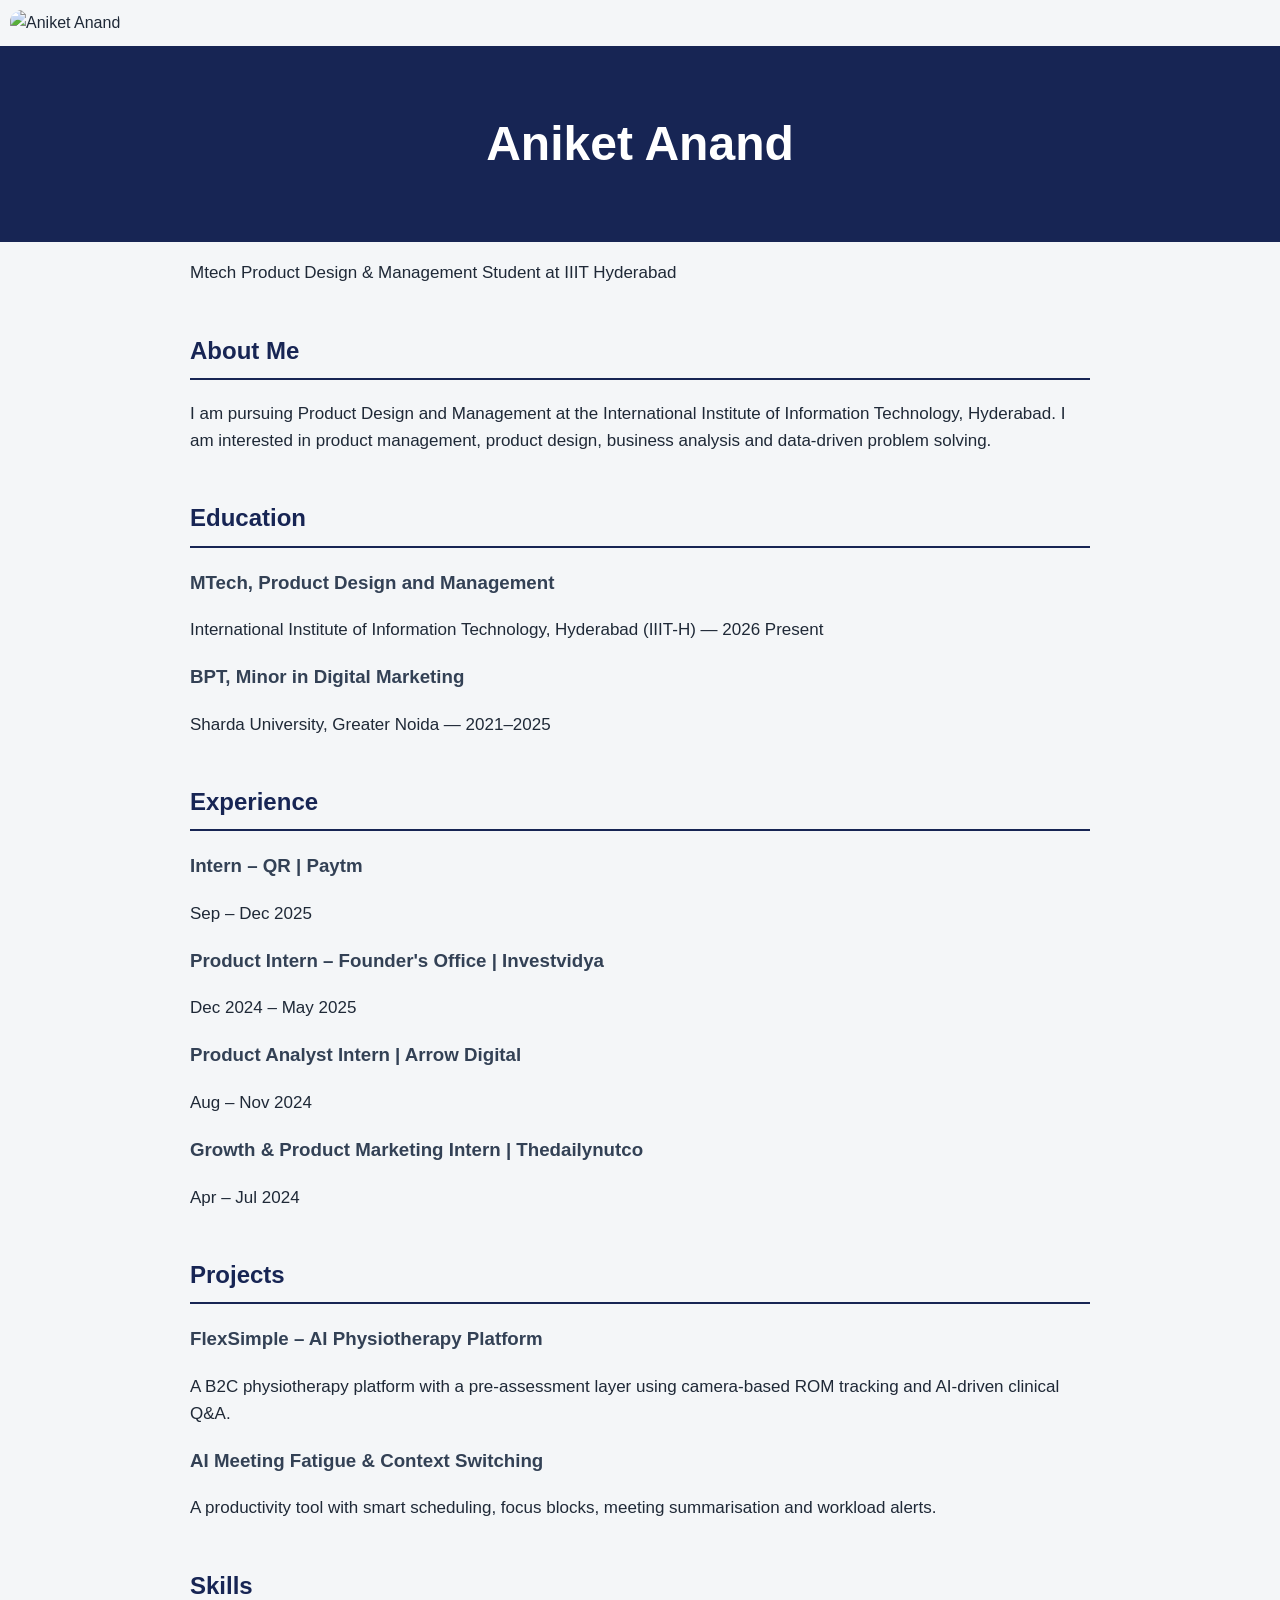
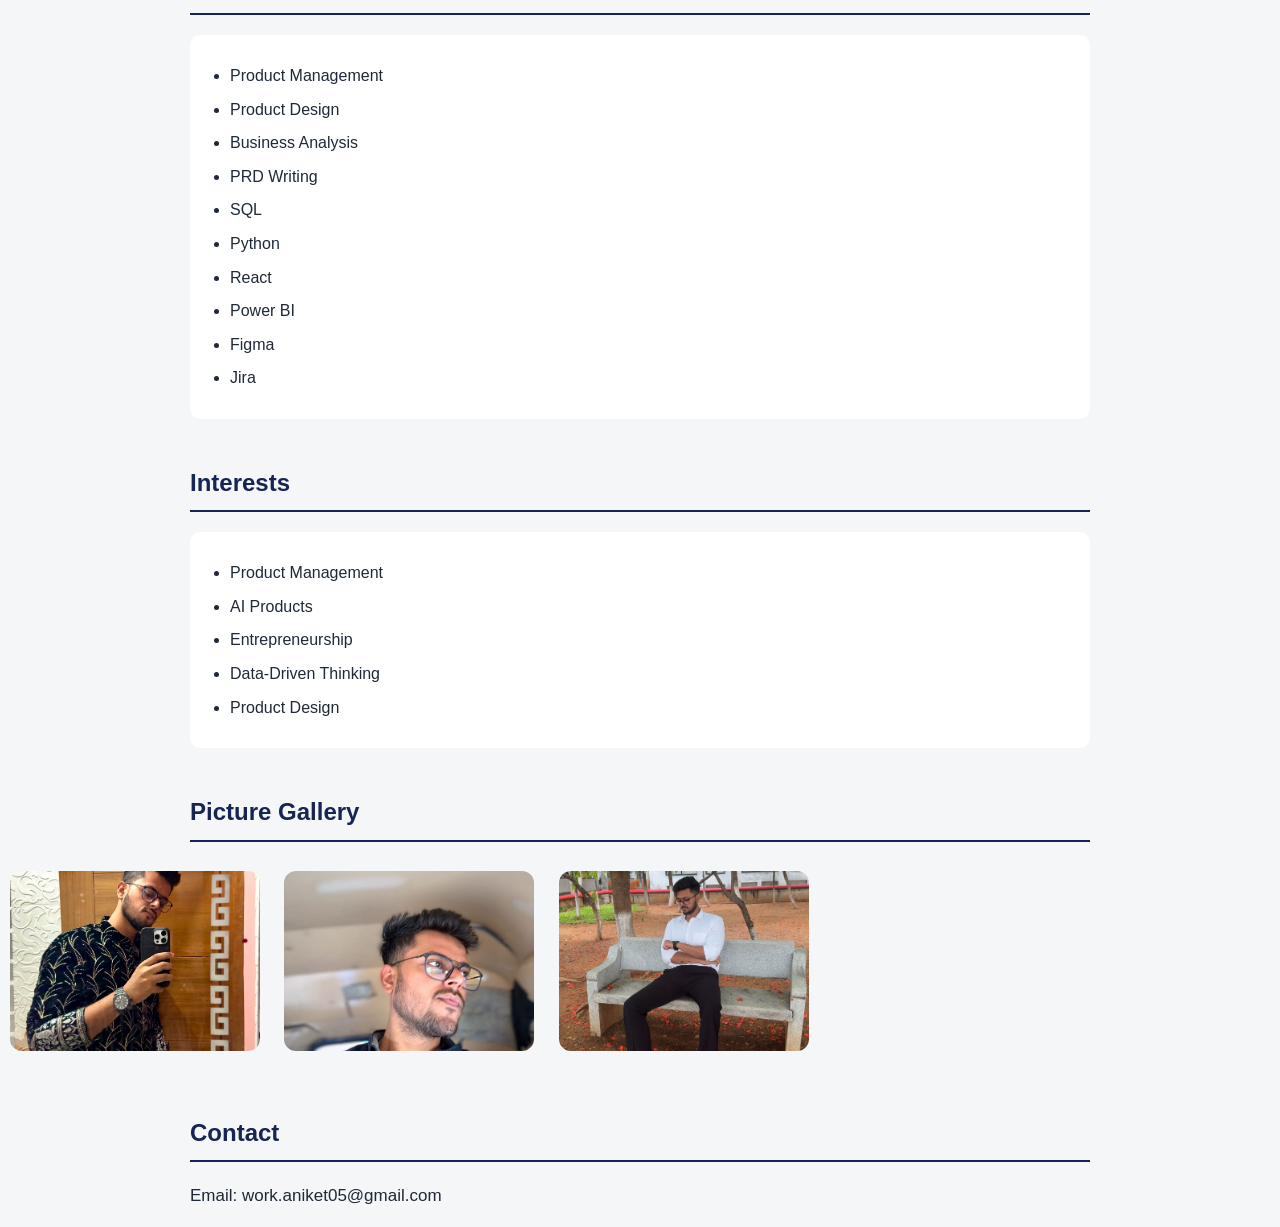
==== index.html @ 8463fe46 "Update index.html" ====
<!DOCTYPE html>
<html lang="en">

<head>
    <meta charset="UTF-8">
    <meta name="viewport" content="width=device-width, initial-scale=1.0">

    <title>Aniket Anand | Portfolio</title>

    <link rel="stylesheet" href="style.css">
</head>

<body>
    <img src="photo-latest-aniket.jpeg" alt="Aniket Anand" width="150">
    <h1>Aniket Anand</h1>

    <p>Mtech Product Design & Management Student at IIIT Hyderabad</p>

    <h2>About Me</h2>

    <p>
        I am pursuing Product Design and Management at the
        International Institute of Information Technology, Hyderabad.
        I am interested in product management, product design,
        business analysis and data-driven problem solving.
    </p>

    <h2>Education</h2>

    <h3>MTech, Product Design and Management</h3>
    <p>
        International Institute of Information Technology, Hyderabad
        (IIIT-H) — 2026 Present
    </p>

    <h3>BPT, Minor in Digital Marketing</h3>
    <p>
        Sharda University, Greater Noida — 2021–2025
    </p>

    <h2>Experience</h2>

    <h3>Intern – QR | Paytm</h3>
    <p>Sep – Dec 2025</p>

    <h3>Product Intern – Founder's Office | Investvidya</h3>
    <p>Dec 2024 – May 2025</p>

    <h3>Product Analyst Intern | Arrow Digital</h3>
    <p>Aug – Nov 2024</p>

    <h3>Growth & Product Marketing Intern | Thedailynutco</h3>
    <p>Apr – Jul 2024</p>

    <h2>Projects</h2>

    <h3>FlexSimple – AI Physiotherapy Platform</h3>
    <p>
        A B2C physiotherapy platform with a pre-assessment layer
        using camera-based ROM tracking and AI-driven clinical Q&A.
    </p>

    <h3>AI Meeting Fatigue & Context Switching</h3>
    <p>
        A productivity tool with smart scheduling, focus blocks,
        meeting summarisation and workload alerts.
    </p>

    <h2>Skills</h2>

    <ul>
        <li>Product Management</li>
        <li>Product Design</li>
        <li>Business Analysis</li>
        <li>PRD Writing</li>
        <li>SQL</li>
        <li>Python</li>
        <li>React</li>
        <li>Power BI</li>
        <li>Figma</li>
        <li>Jira</li>
    </ul>

    <h2>Interests</h2>

    <ul>
        <li>Product Management</li>
        <li>AI Products</li>
        <li>Entrepreneurship</li>
        <li>Data-Driven Thinking</li>
        <li>Product Design</li>
    </ul>

    <h2>Picture Gallery</h2>
    <img src="IMG_9142.jpeg" alt="Aniket Gallery Photo 1" width="250">

    <img src="IMG_9350 (1).jpeg" alt="Aniket Gallery Photo 2" width="250">

    <img src="IMG_9351 (1).jpeg" alt="Aniket Gallery Photo 3" width="250">

    <h2>Contact</h2>

    <p>Email: work.aniket05@gmail.com</p>

</body>

</html>
---- style.css ----
* {
    box-sizing: border-box;
}

body {
    font-family: Arial, sans-serif;
    margin: 0;
    background-color: #f4f6f8;
    color: #1f2937;
    line-height: 1.6;
}

h1 {
    background-color: #172554;
    color: white;
    padding: 60px 20px;
    margin: 0;
    text-align: center;
    font-size: 48px;
}

h2 {
    color: #172554;
    border-bottom: 2px solid #172554;
    padding-bottom: 8px;
    margin-top: 45px;
}

h3 {
    color: #334155;
}

p,
ul,
h2,
h3 {
    max-width: 900px;
    margin-left: auto;
    margin-right: auto;
}

p {
    font-size: 17px;
}

ul {
    padding: 20px 40px;
    background-color: white;
    border-radius: 10px;
}

li {
    margin: 8px 0;
}

img {
    width: 250px;
    height: 180px;
    object-fit: cover;
    border-radius: 12px;
    margin: 10px;
    transition: transform 0.3s;
}

img:hover {
    transform: scale(1.05);
}
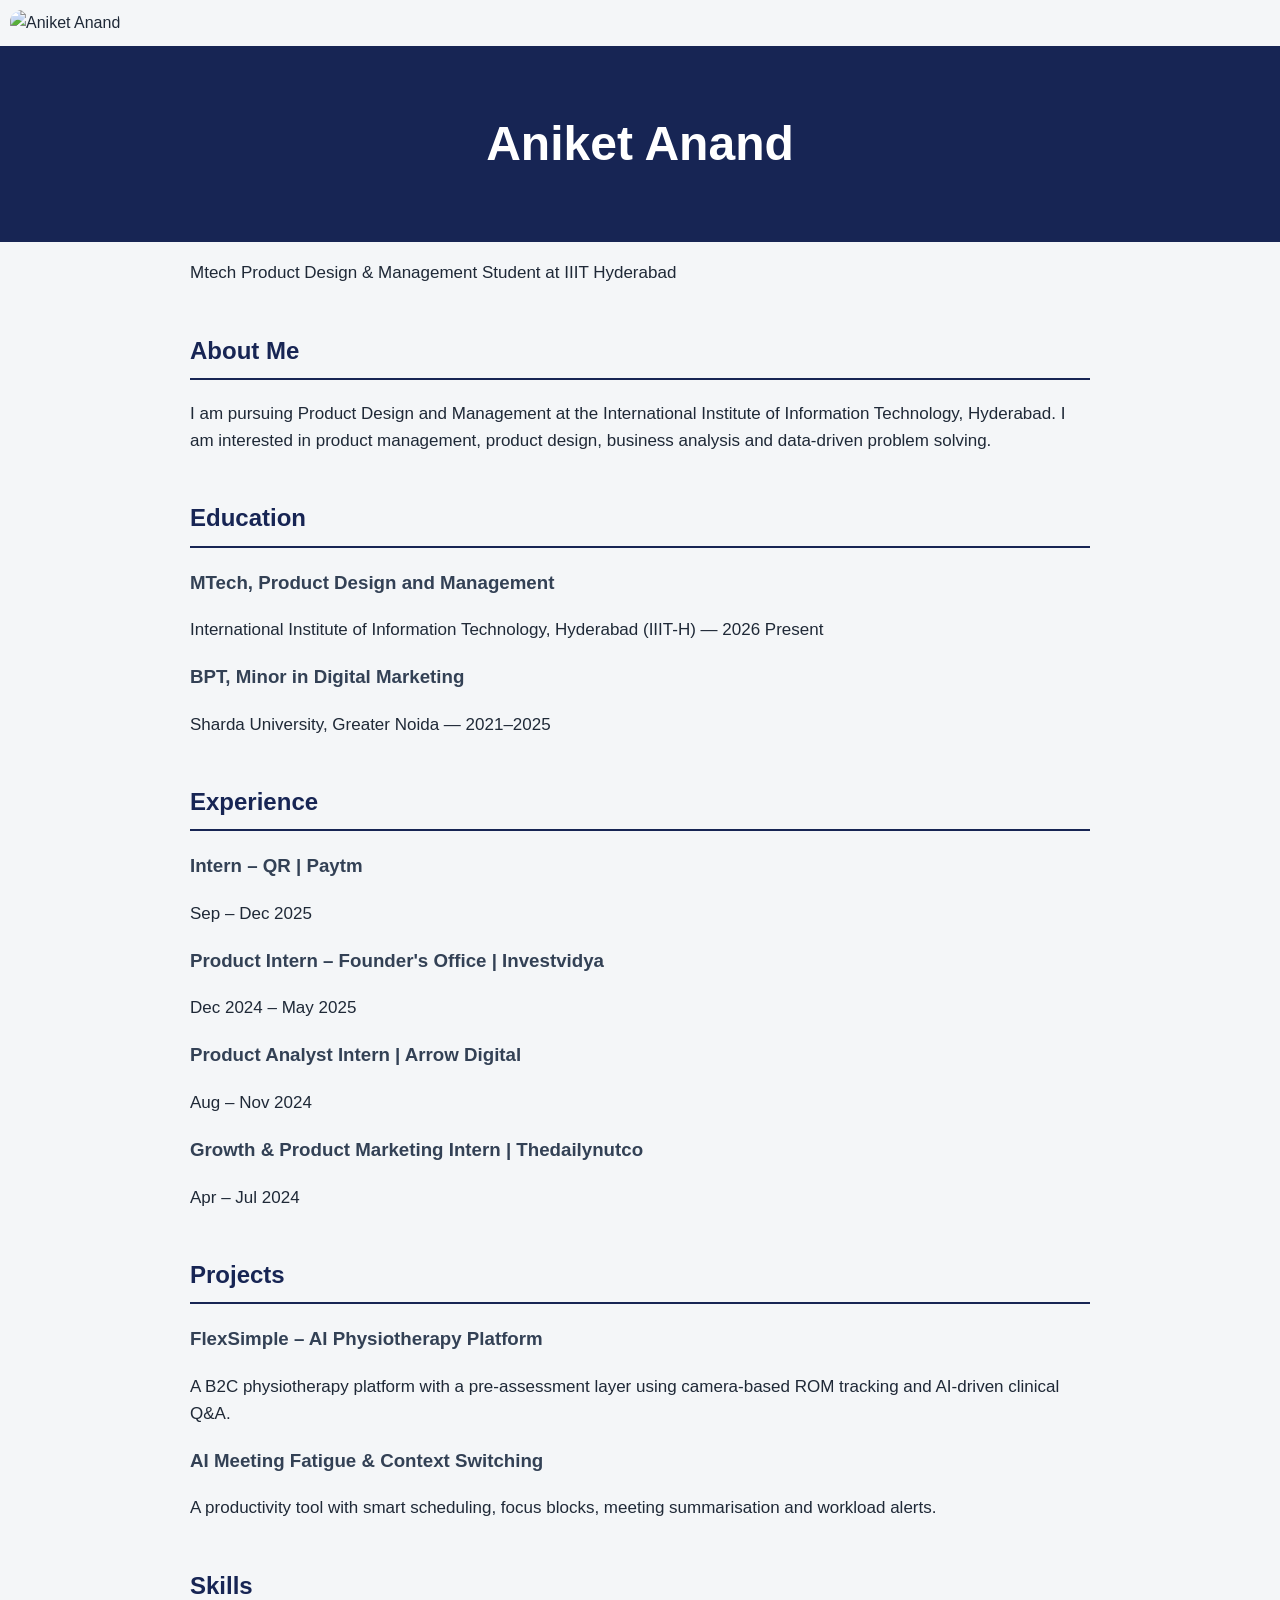
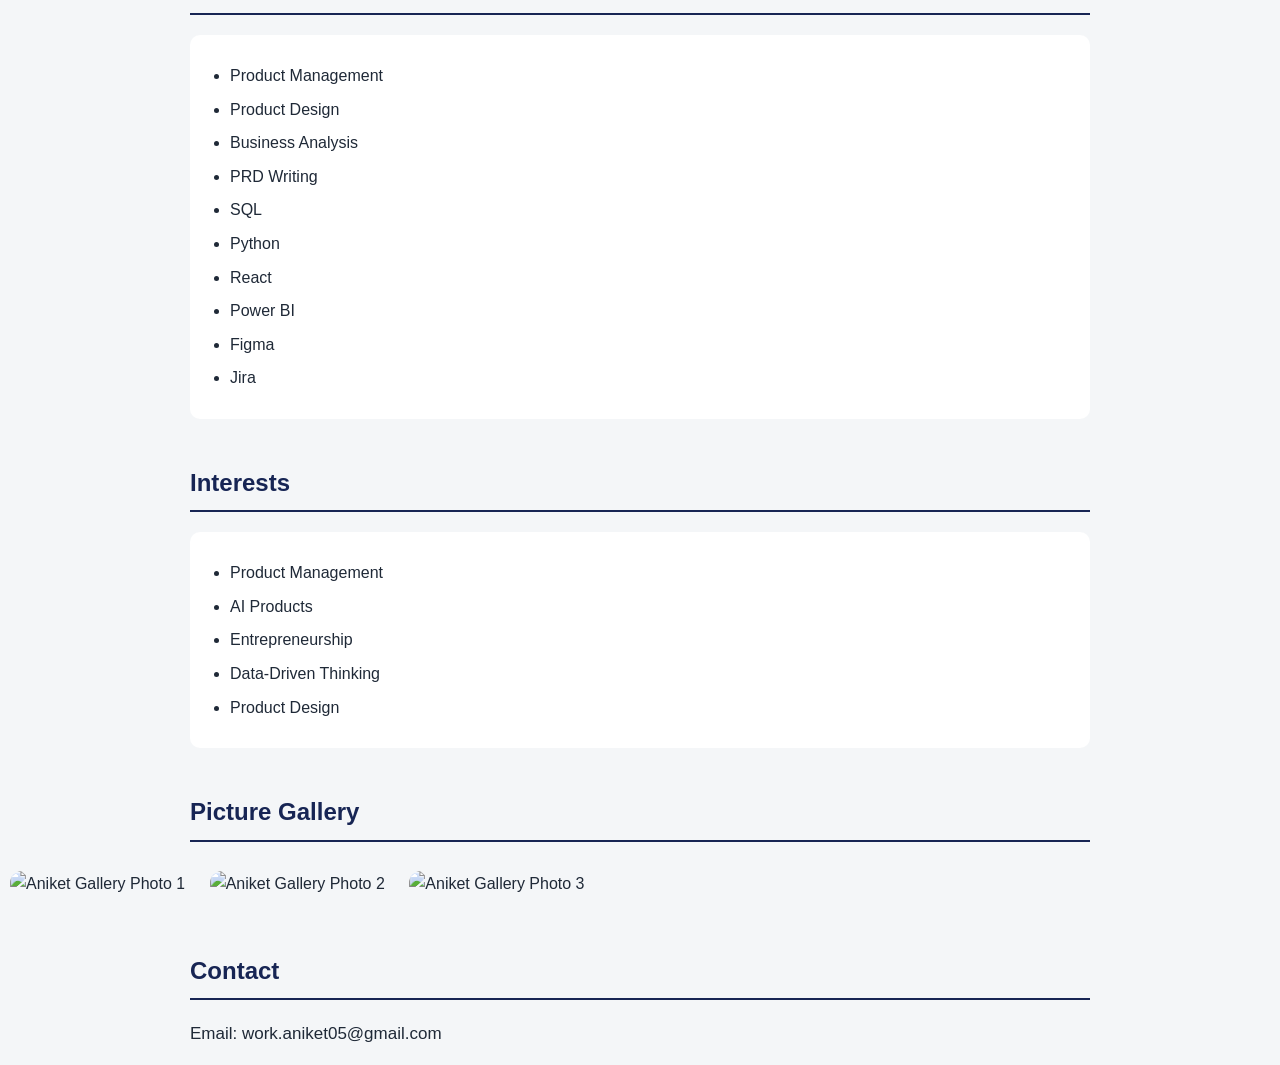
==== commit cf7adbe6: "Update index.html" ====
--- a/index.html
+++ b/index.html
@@ -91,12 +91,13 @@
         <li>Product Design</li>
     </ul>
 
-    <h2>Picture Gallery</h2>
-    <img src="IMG_9142.jpeg" alt="Aniket Gallery Photo 1" width="250">
+ <h2>Picture Gallery</h2>
 
-    <img src="IMG_9350 (1).jpeg" alt="Aniket Gallery Photo 2" width="250">
-
-    <img src="IMG_9351 (1).jpeg" alt="Aniket Gallery Photo 3" width="250">
+<div class="gallery">
+    <img src="images/IMG_9142.jpeg" alt="Aniket Gallery Photo 1">
+    <img src="images/IMG_9350 (1).jpeg" alt="Aniket Gallery Photo 2">
+    <img src="images/IMG_9351 (1).jpeg" alt="Aniket Gallery Photo 3">
+</div>
 
     <h2>Contact</h2>
 
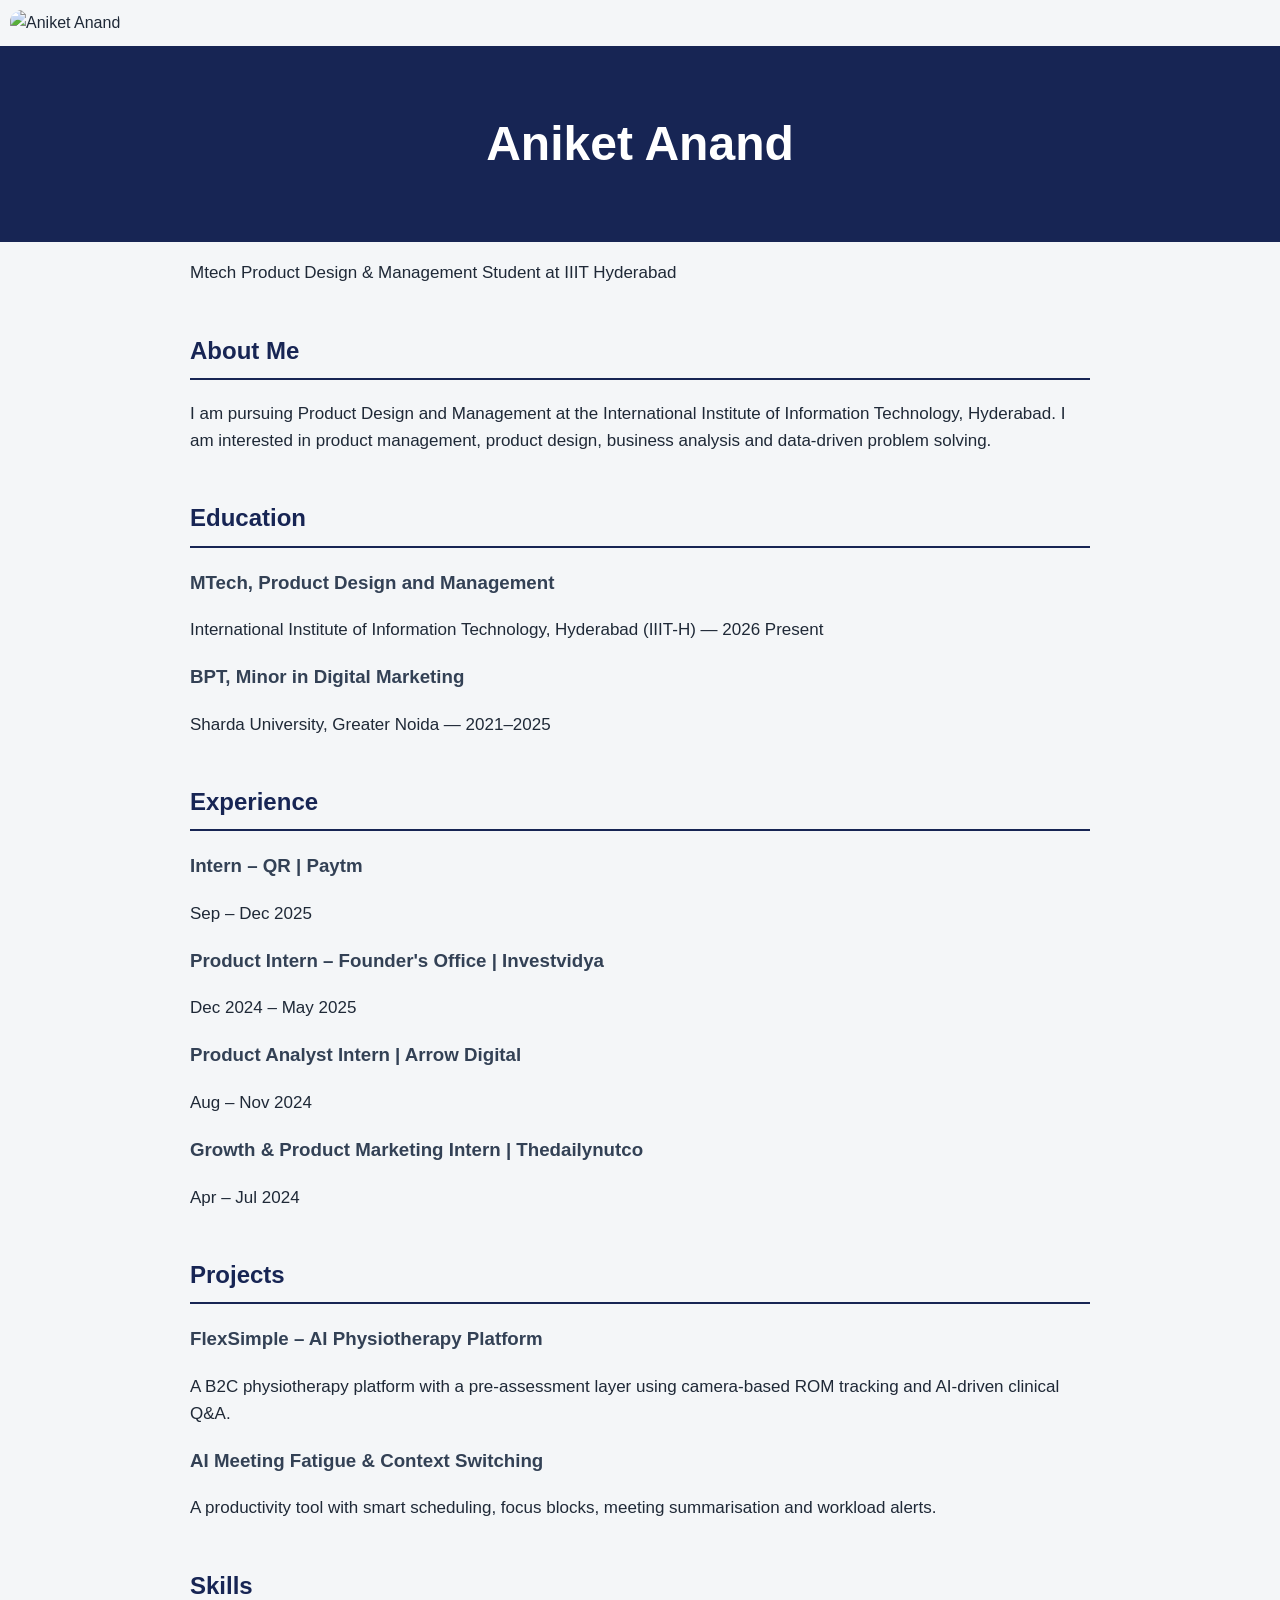
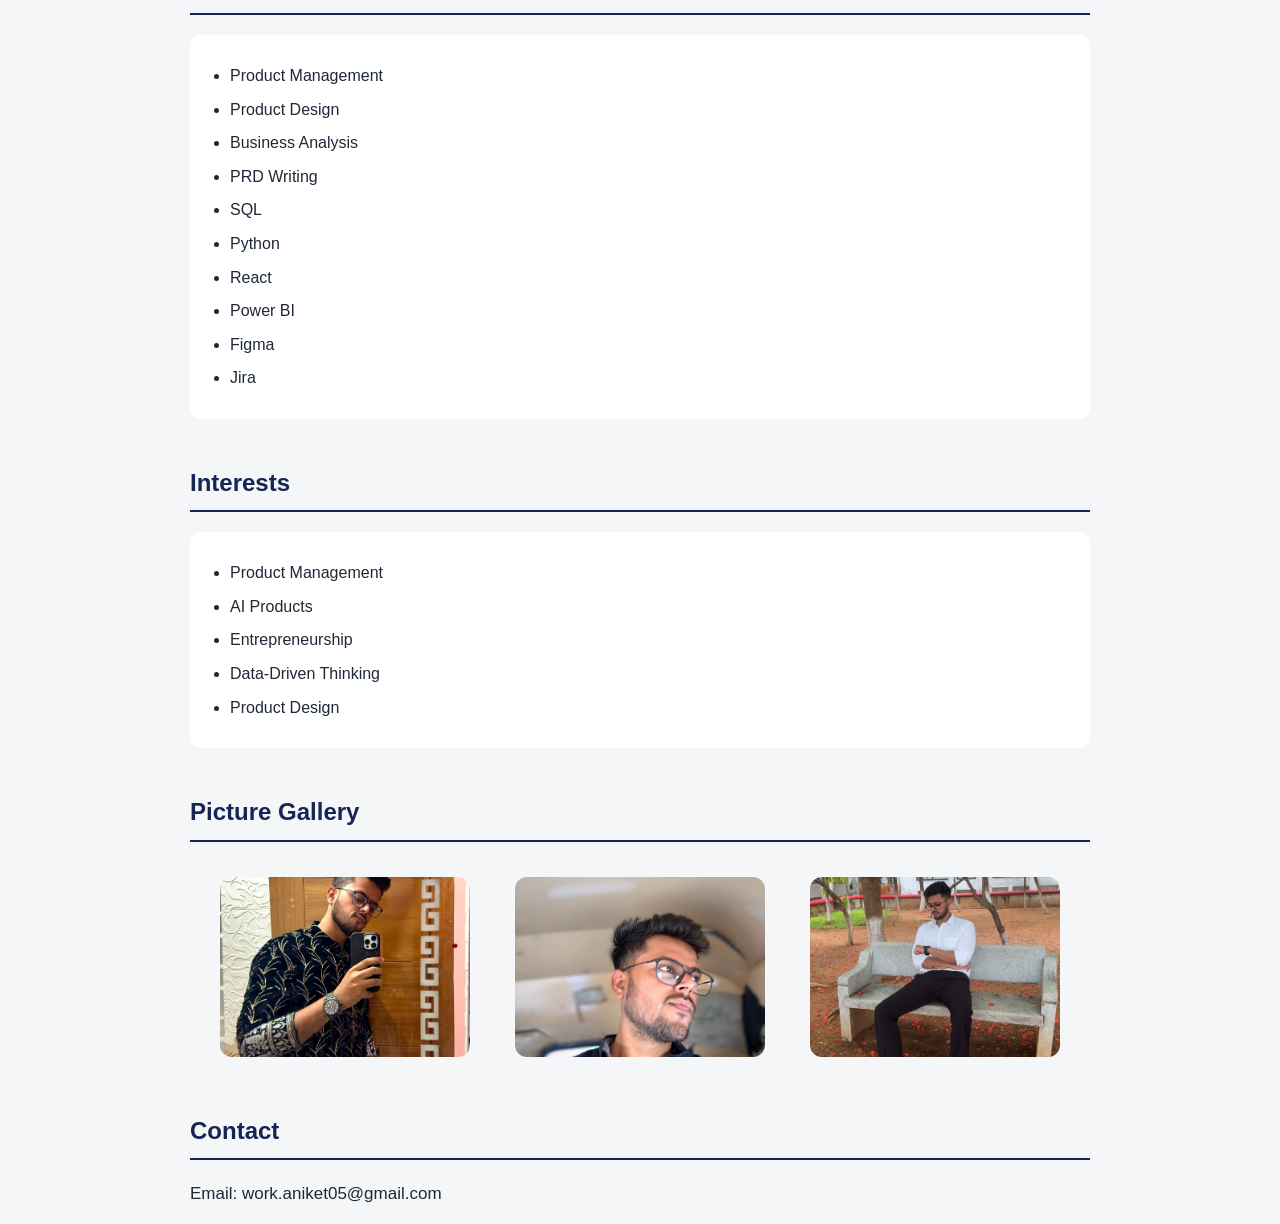
==== commit 30e20167: "Update index.html" ====
--- a/index.html
+++ b/index.html
@@ -91,12 +91,12 @@
         <li>Product Design</li>
     </ul>
 
- <h2>Picture Gallery</h2>
+<h2>Picture Gallery</h2>
 
 <div class="gallery">
-    <img src="images/IMG_9142.jpeg" alt="Aniket Gallery Photo 1">
-    <img src="images/IMG_9350 (1).jpeg" alt="Aniket Gallery Photo 2">
-    <img src="images/IMG_9351 (1).jpeg" alt="Aniket Gallery Photo 3">
+    <img src="IMG_9142.jpeg" alt="Gallery Photo 1">
+    <img src="IMG_9350 (1).jpeg" alt="Gallery Photo 2">
+    <img src="IMG_9351 (1).jpeg" alt="Gallery Photo 3">
 </div>
 
     <h2>Contact</h2>
--- a/style.css
+++ b/style.css
@@ -65,3 +65,25 @@
 img:hover {
     transform: scale(1.05);
 }
+
+.gallery {
+    display: flex;
+    justify-content: center;
+    align-items: center;
+    gap: 25px;
+    flex-wrap: wrap;
+    margin: 25px auto;
+}
+
+.gallery img {
+    width: 250px;
+    height: 180px;
+    object-fit: cover;
+    border-radius: 12px;
+    transition: transform 0.3s ease, box-shadow 0.3s ease;
+}
+
+.gallery img:hover {
+    transform: scale(1.05);
+    box-shadow: 0 8px 20px rgba(0, 0, 0, 0.2);
+}
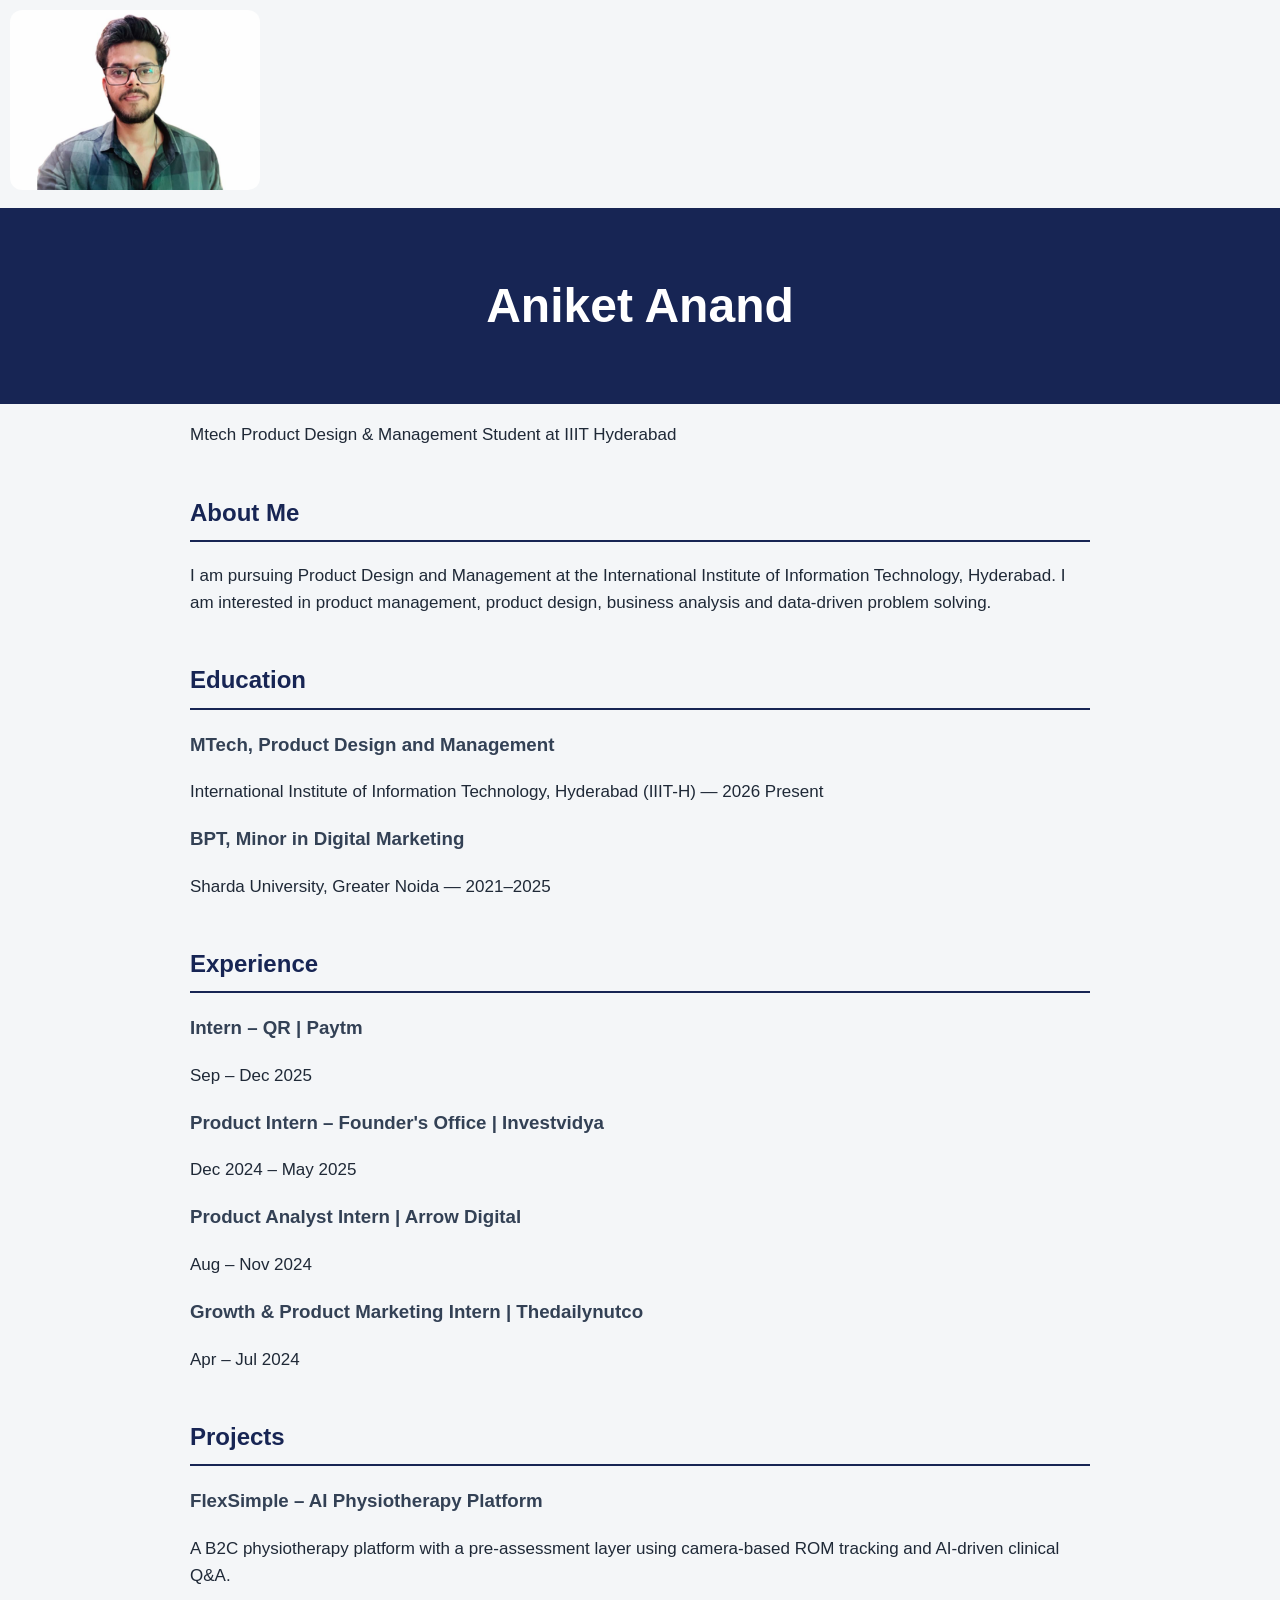
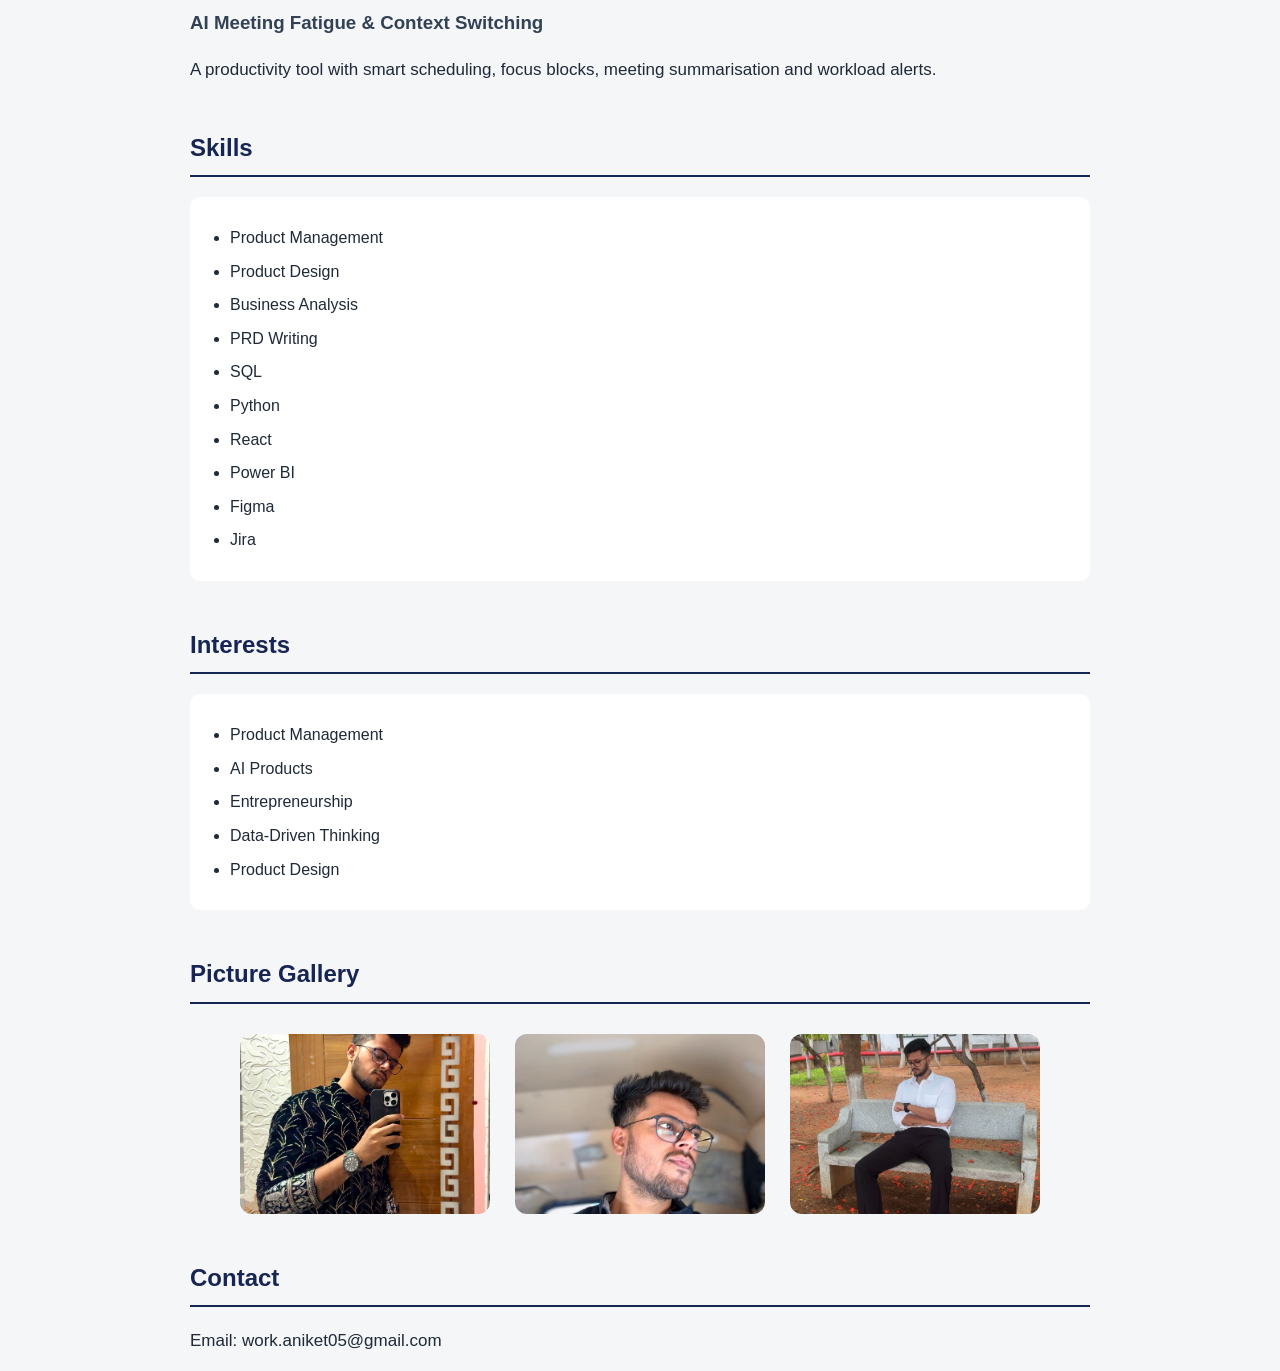
==== commit d5c8df78: "Fix image source filename in index.html" ====
--- a/index.html
+++ b/index.html
@@ -11,7 +11,7 @@
 </head>
 
 <body>
-    <img src="photo-latest-aniket.jpeg" alt="Aniket Anand" width="150">
+    <img src="photo-latest-aniket .jpeg" alt="Aniket Anand" width="150">
     <h1>Aniket Anand</h1>
 
     <p>Mtech Product Design & Management Student at IIIT Hyderabad</p>
--- a/style.css
+++ b/style.css
@@ -72,14 +72,19 @@
     align-items: center;
     gap: 25px;
     flex-wrap: wrap;
-    margin: 25px auto;
+    width: 100%;
+    margin: 30px auto;
 }
 
 .gallery img {
+    display: block;
     width: 250px;
     height: 180px;
     object-fit: cover;
     border-radius: 12px;
+    margin: 0;
+    visibility: visible;
+    opacity: 1;
     transition: transform 0.3s ease, box-shadow 0.3s ease;
 }
 
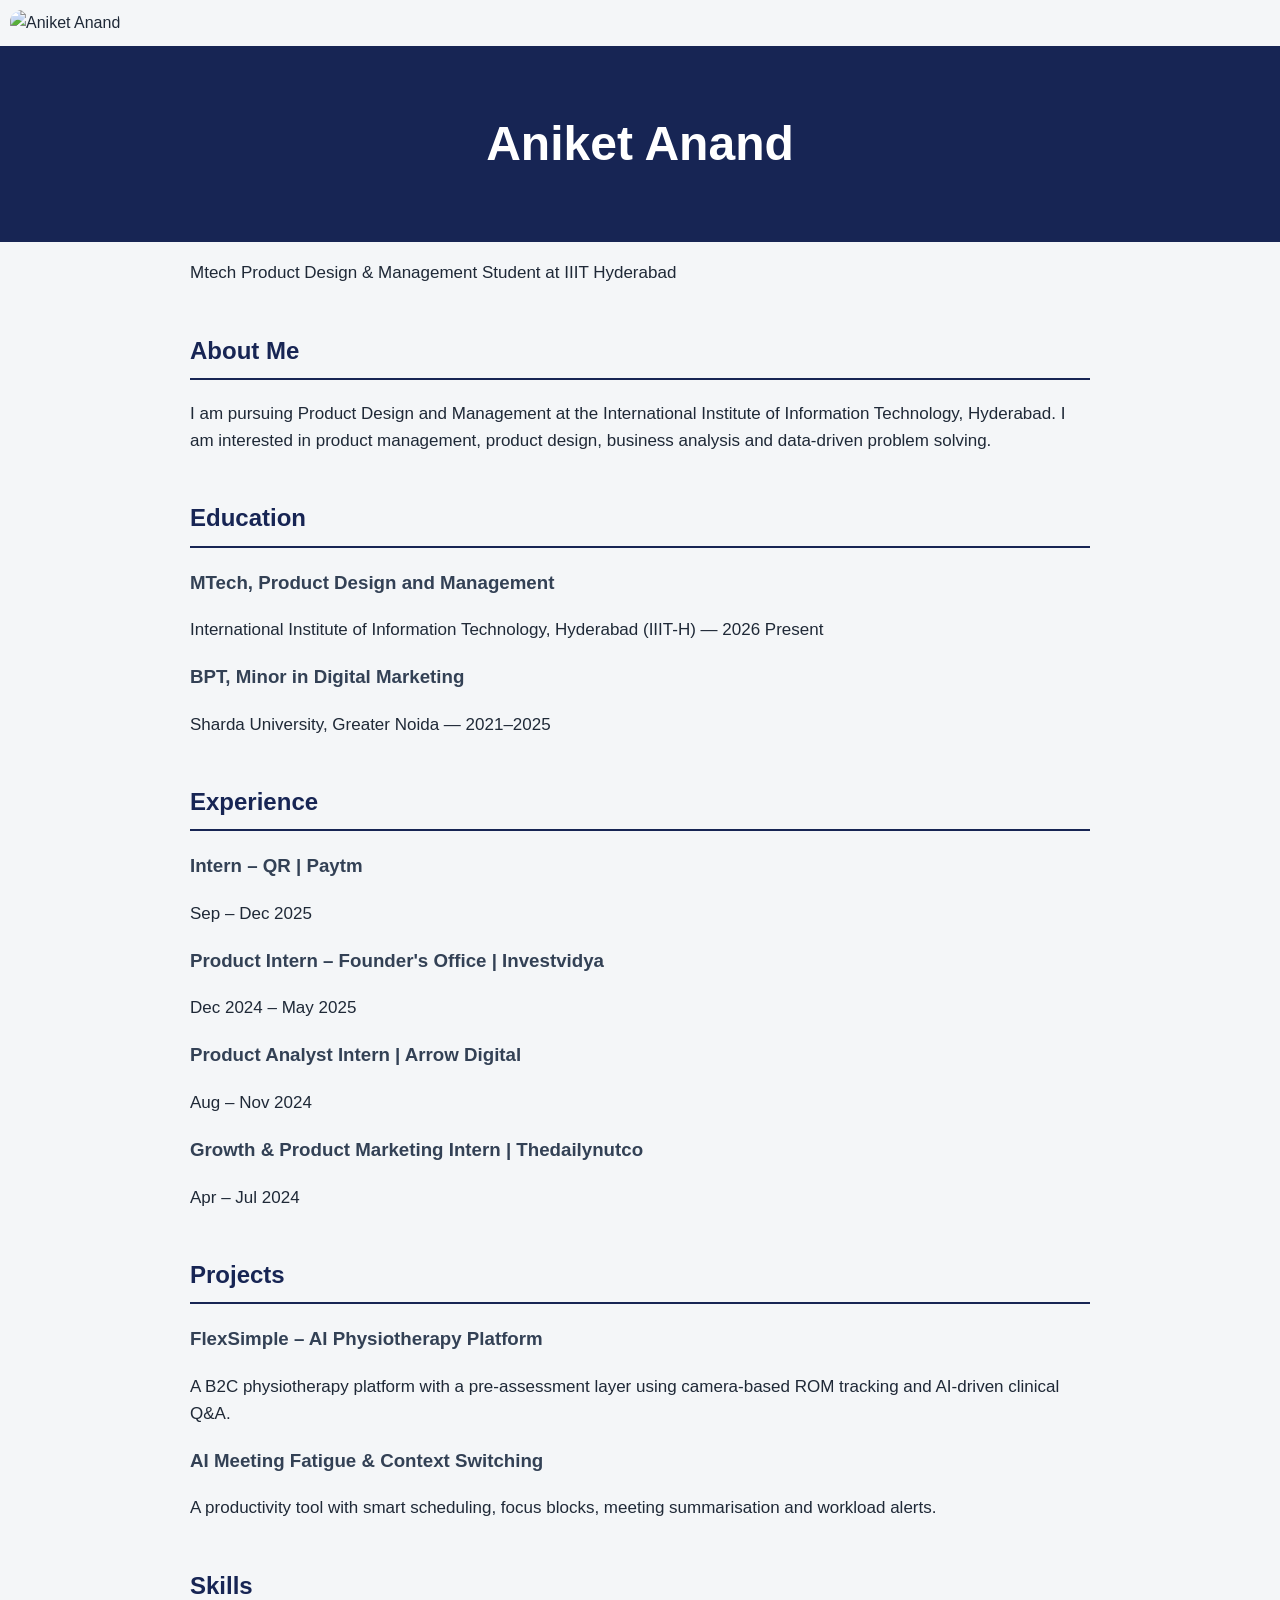
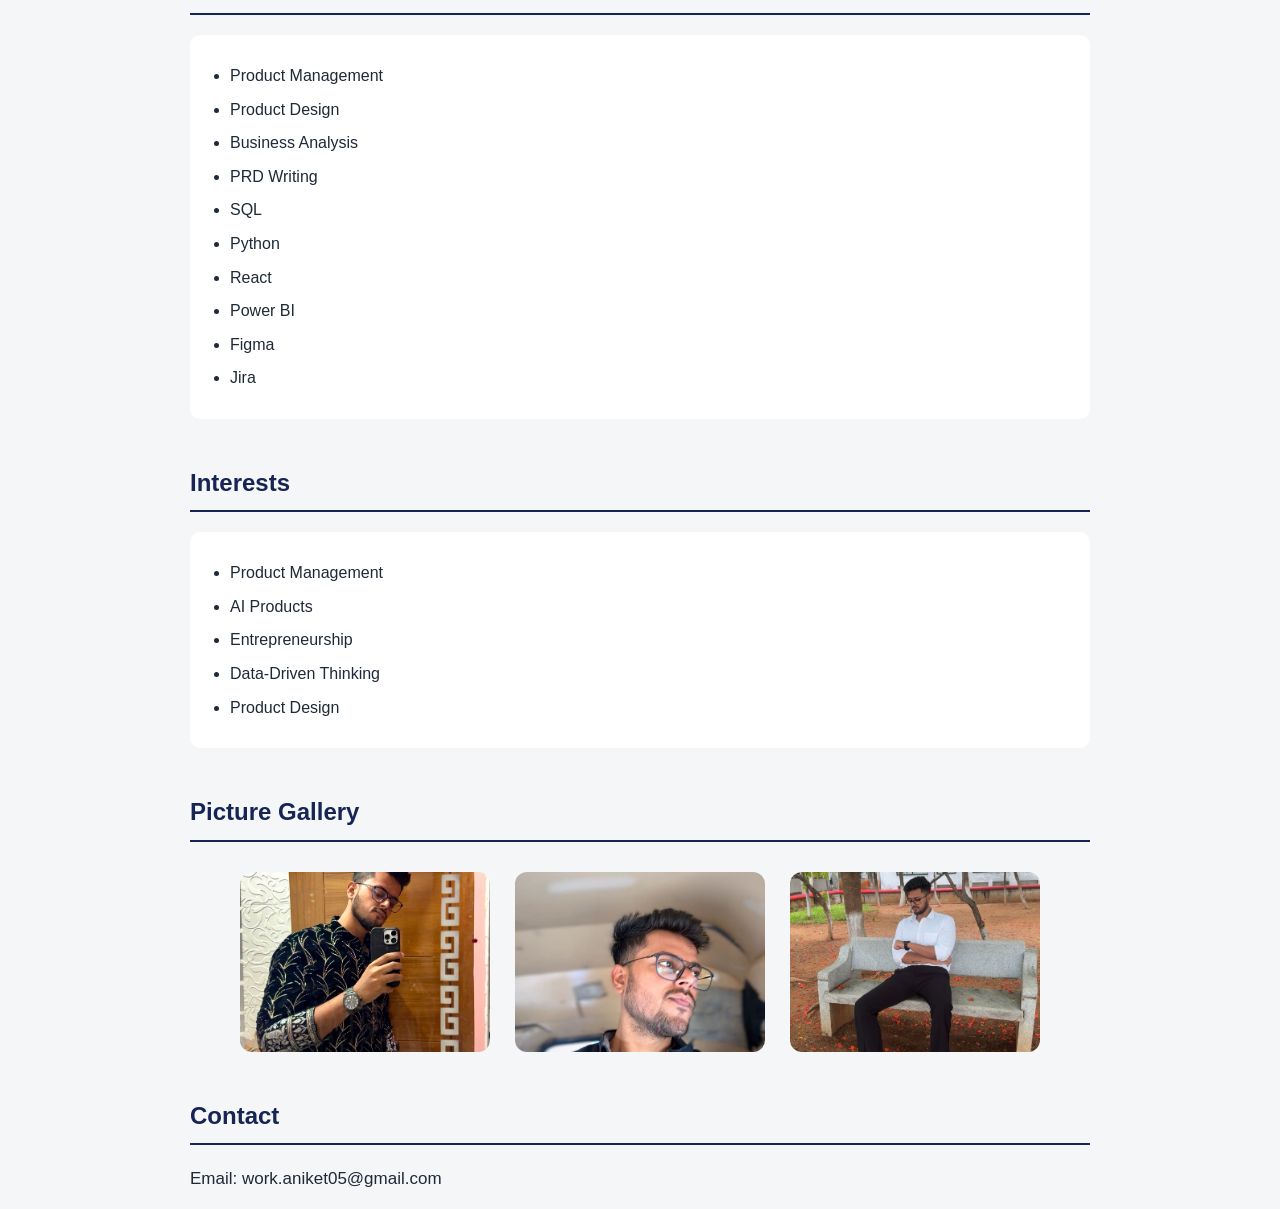
==== commit 390b3d66: "Update index.html" ====
--- a/index.html
+++ b/index.html
@@ -11,7 +11,7 @@
 </head>
 
 <body>
-    <img src="photo-latest-aniket .jpeg" alt="Aniket Anand" width="150">
+    <img src="photo-latest-aniket.jpeg" alt="Aniket Anand" class="profile-photo">
     <h1>Aniket Anand</h1>
 
     <p>Mtech Product Design & Management Student at IIIT Hyderabad</p>
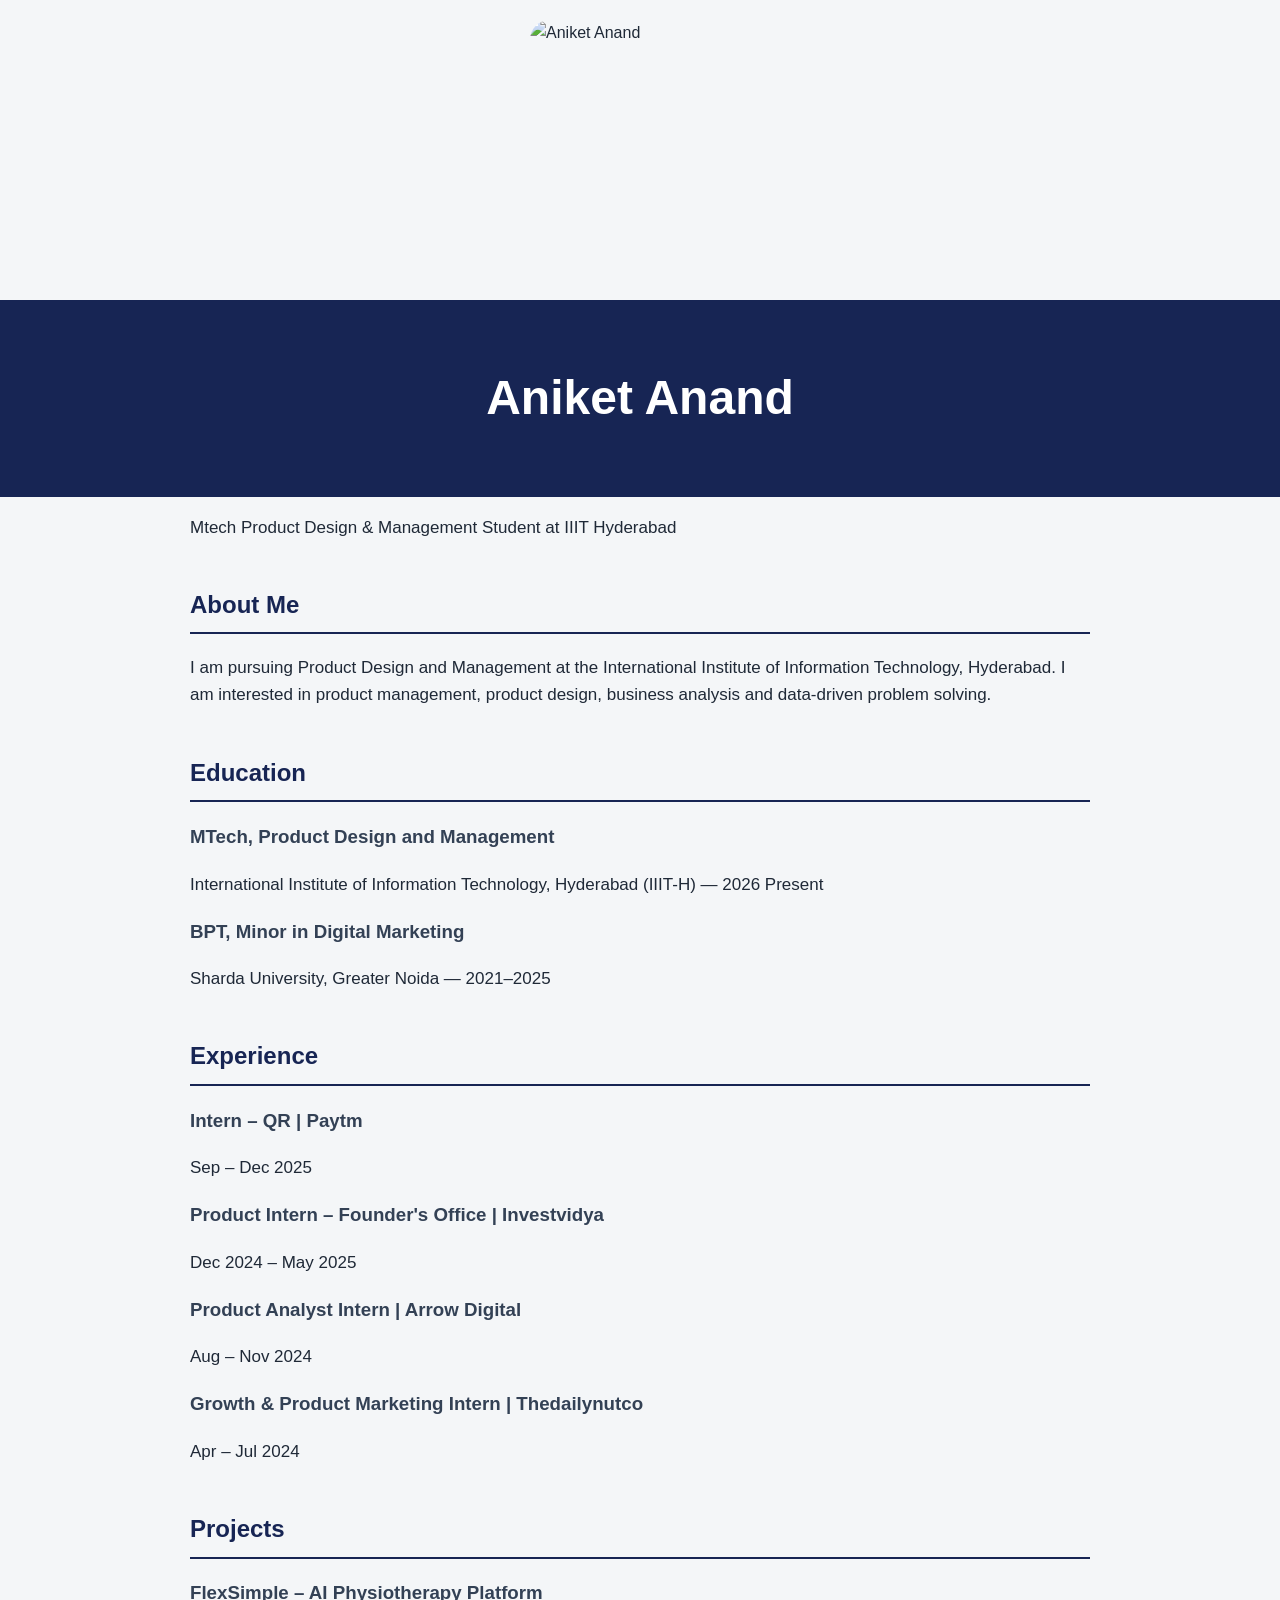
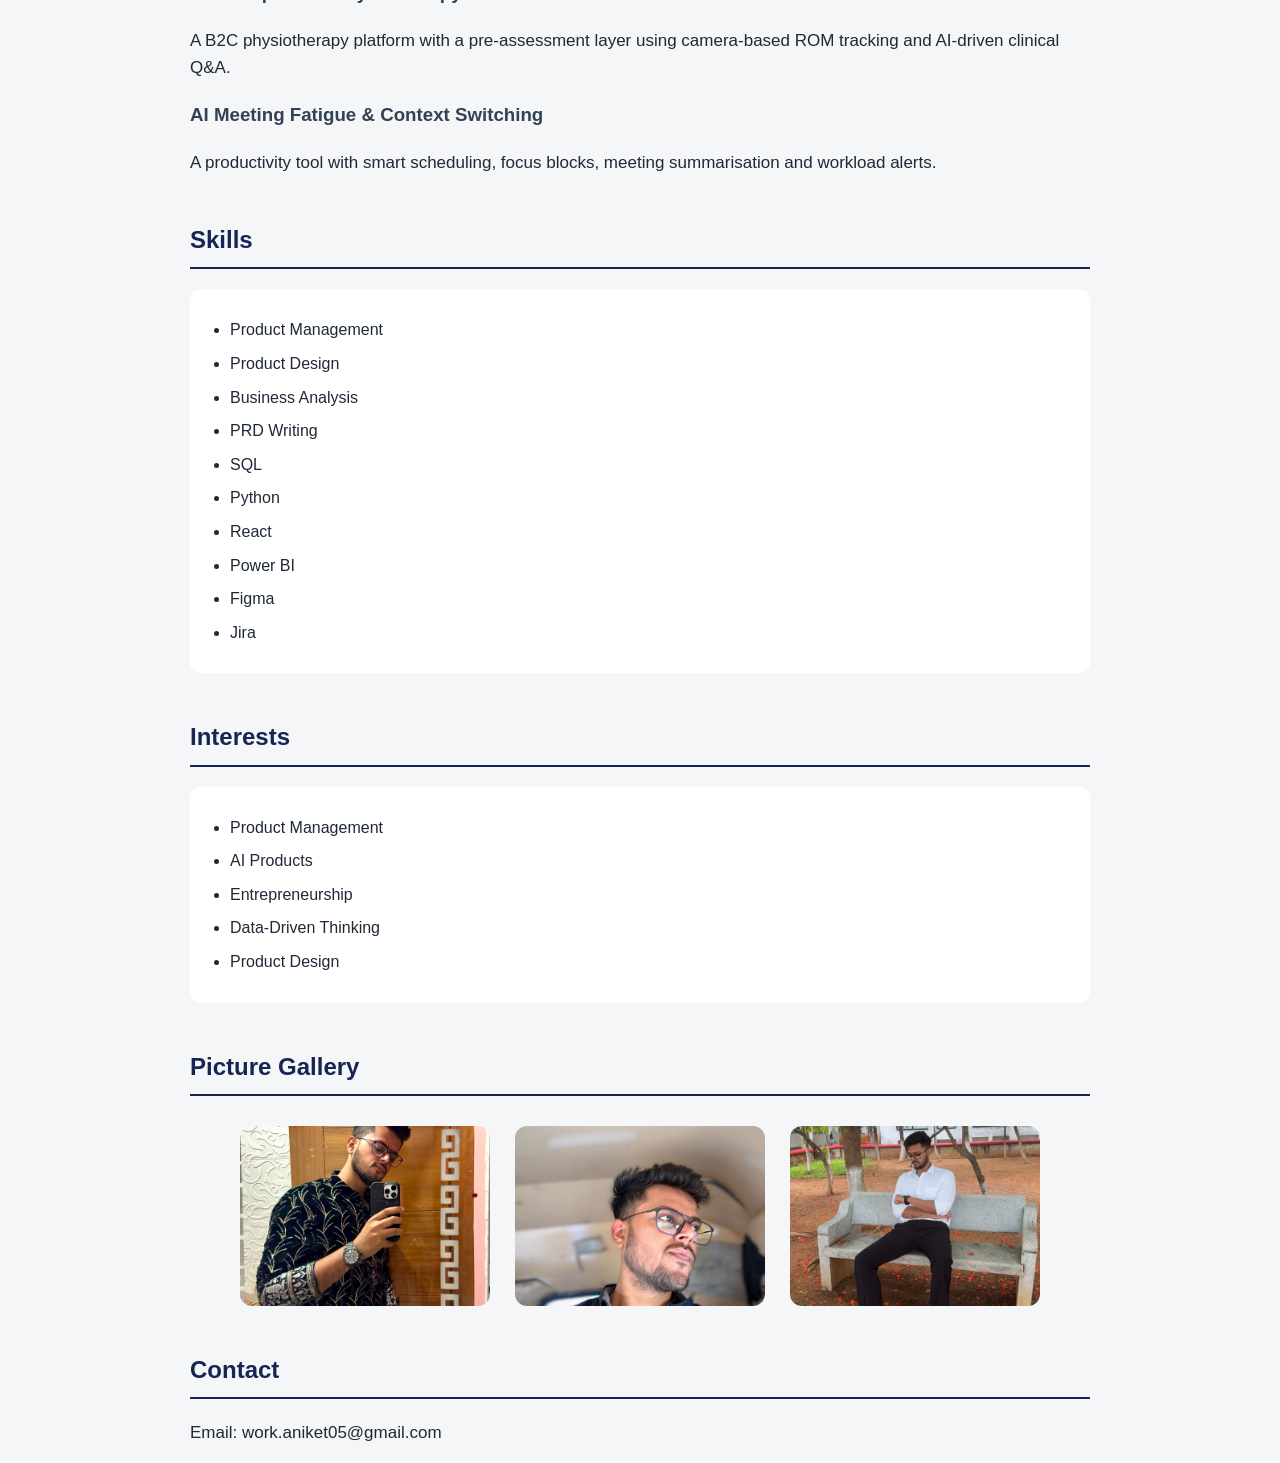
==== commit 94ea9c4f: "Update index.html" ====
--- a/index.html
+++ b/index.html
@@ -11,7 +11,7 @@
 </head>
 
 <body>
-    <img src="photo-latest-aniket.jpeg" alt="Aniket Anand" class="profile-photo">
+    <img src="photo-latest-aniket.jpeg" alt="Aniket Anand" class="profile-photo" style="width:220px; height:260px; object-fit:cover; display:block; margin:20px auto;">
     <h1>Aniket Anand</h1>
 
     <p>Mtech Product Design & Management Student at IIIT Hyderabad</p>
--- a/style.css
+++ b/style.css
@@ -92,3 +92,11 @@
     transform: scale(1.05);
     box-shadow: 0 8px 20px rgba(0, 0, 0, 0.2);
 }
+.profile-photo {
+    width: 220px;
+    height: 260px;
+    object-fit: cover;
+    border-radius: 20px;
+    display: block;
+    margin: 20px auto;
+}
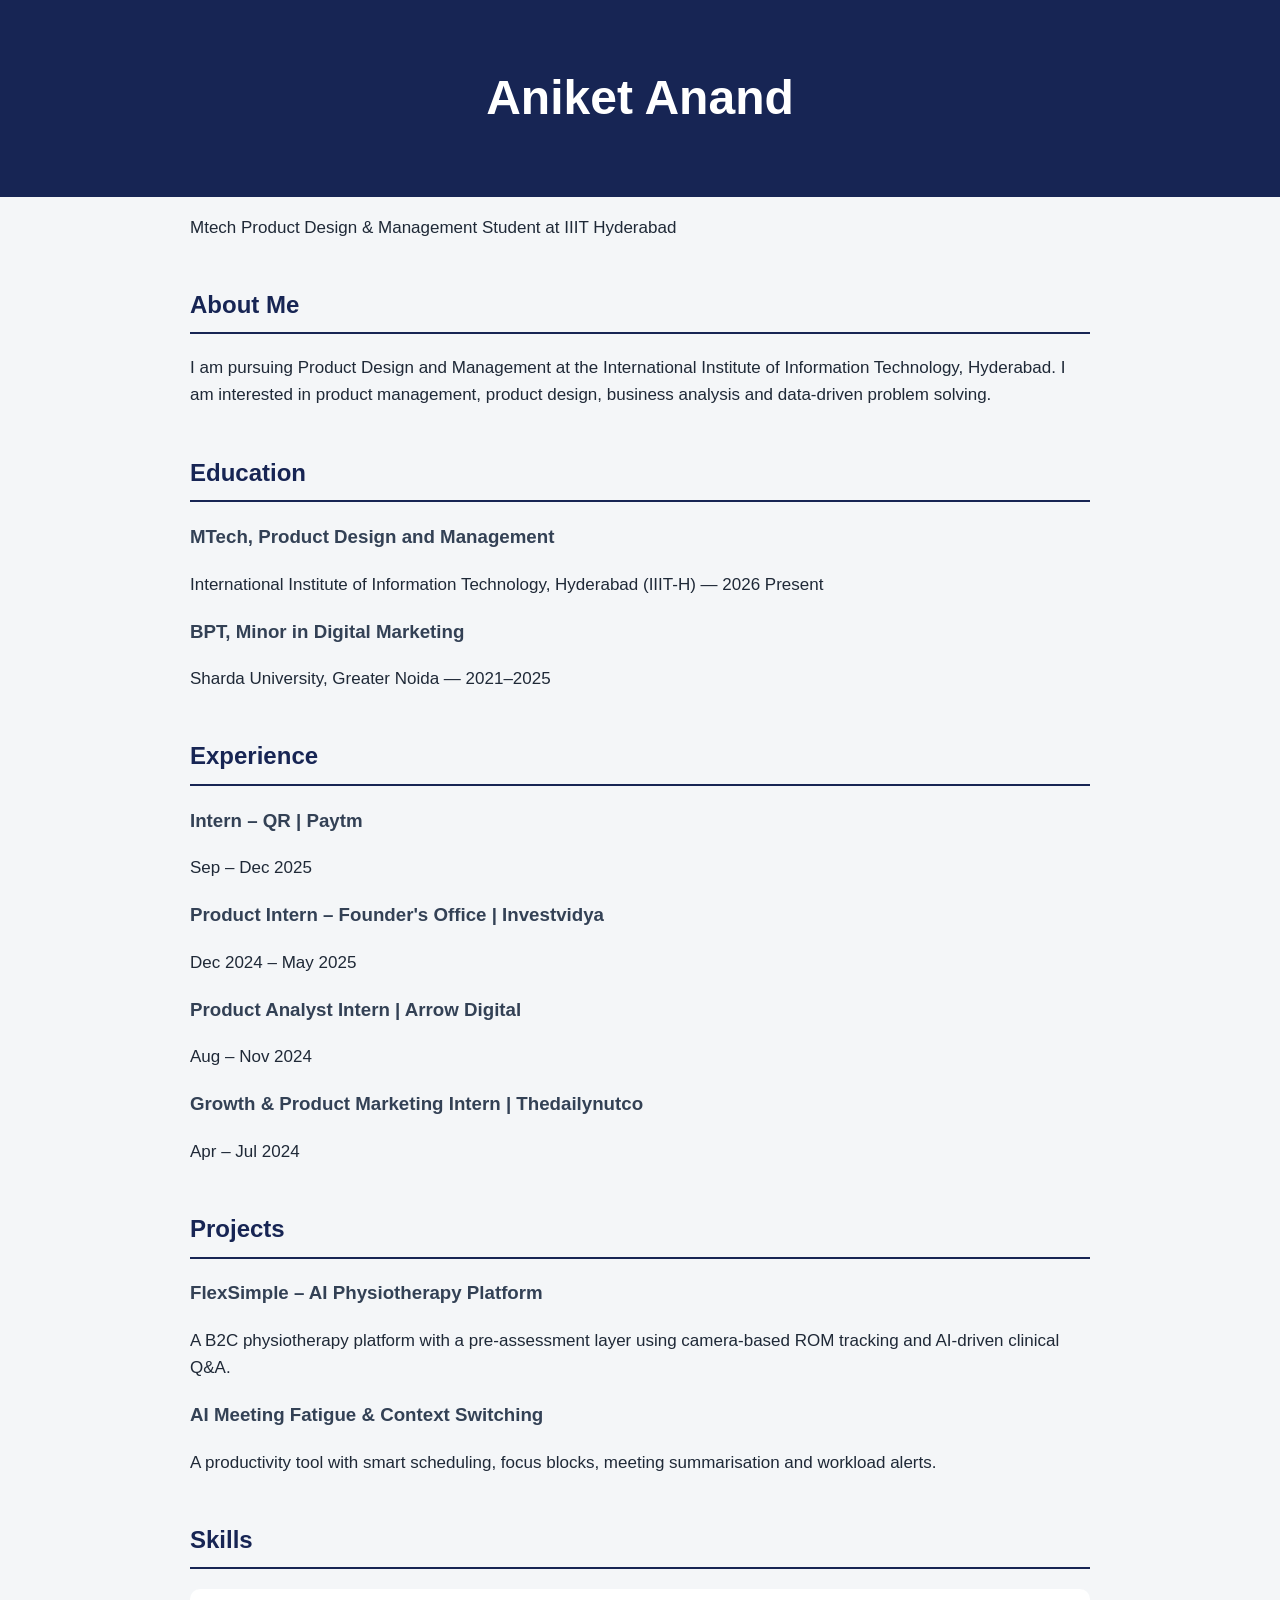
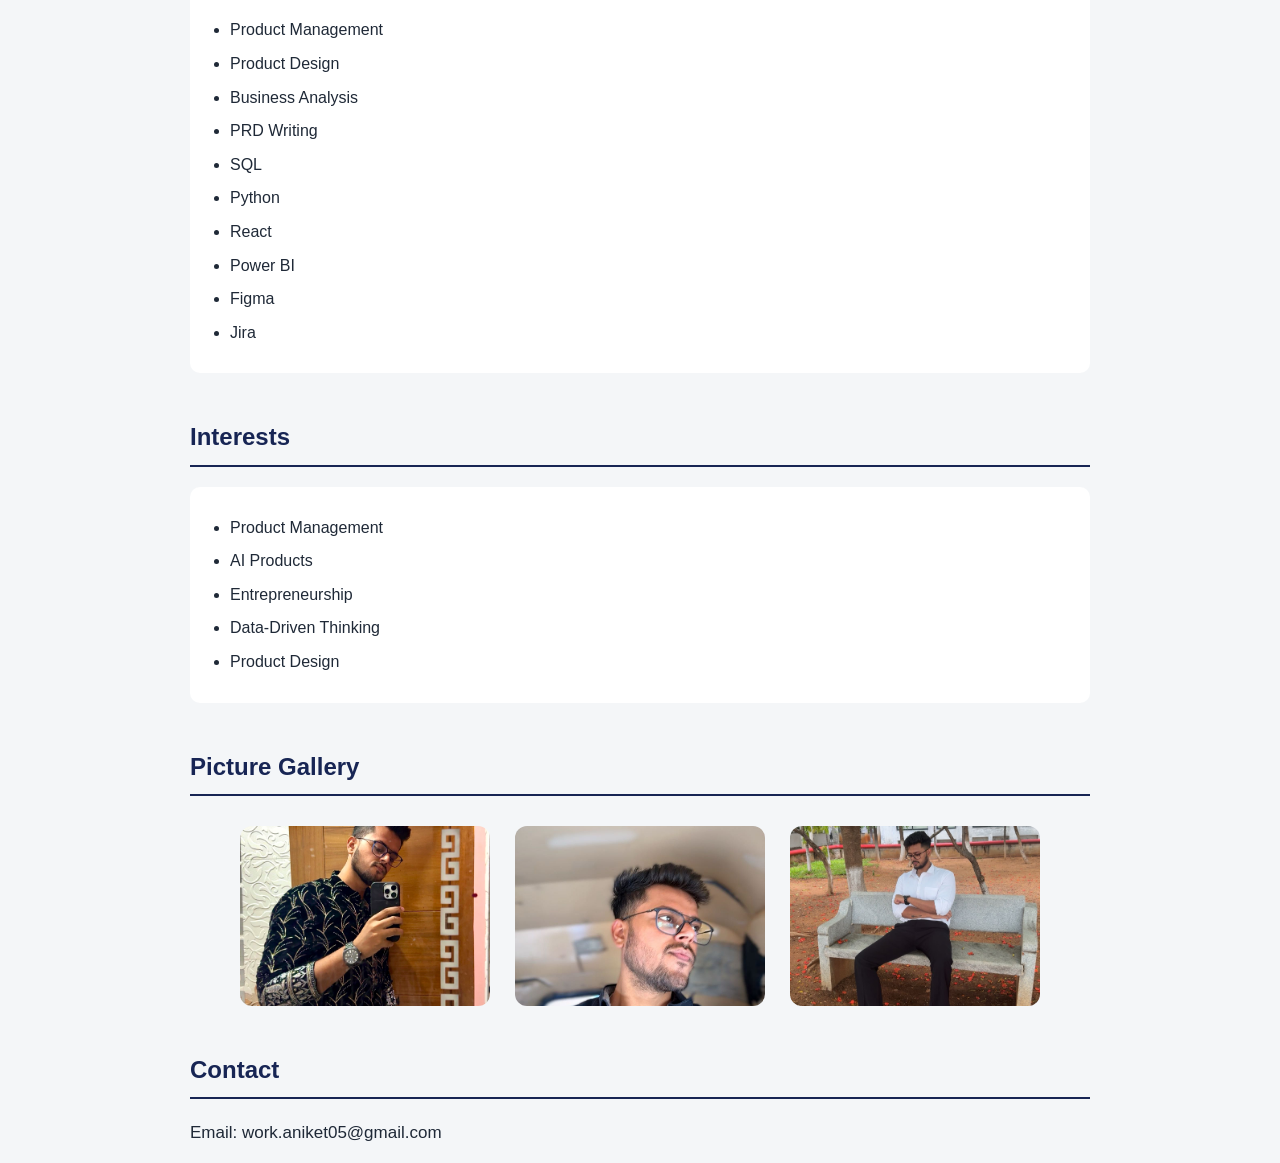
==== commit d9a094f6: "Update index.html" ====
--- a/index.html
+++ b/index.html
@@ -11,7 +11,6 @@
 </head>
 
 <body>
-    <img src="photo-latest-aniket.jpeg" alt="Aniket Anand" class="profile-photo" style="width:220px; height:260px; object-fit:cover; display:block; margin:20px auto;">
     <h1>Aniket Anand</h1>
 
     <p>Mtech Product Design & Management Student at IIIT Hyderabad</p>
